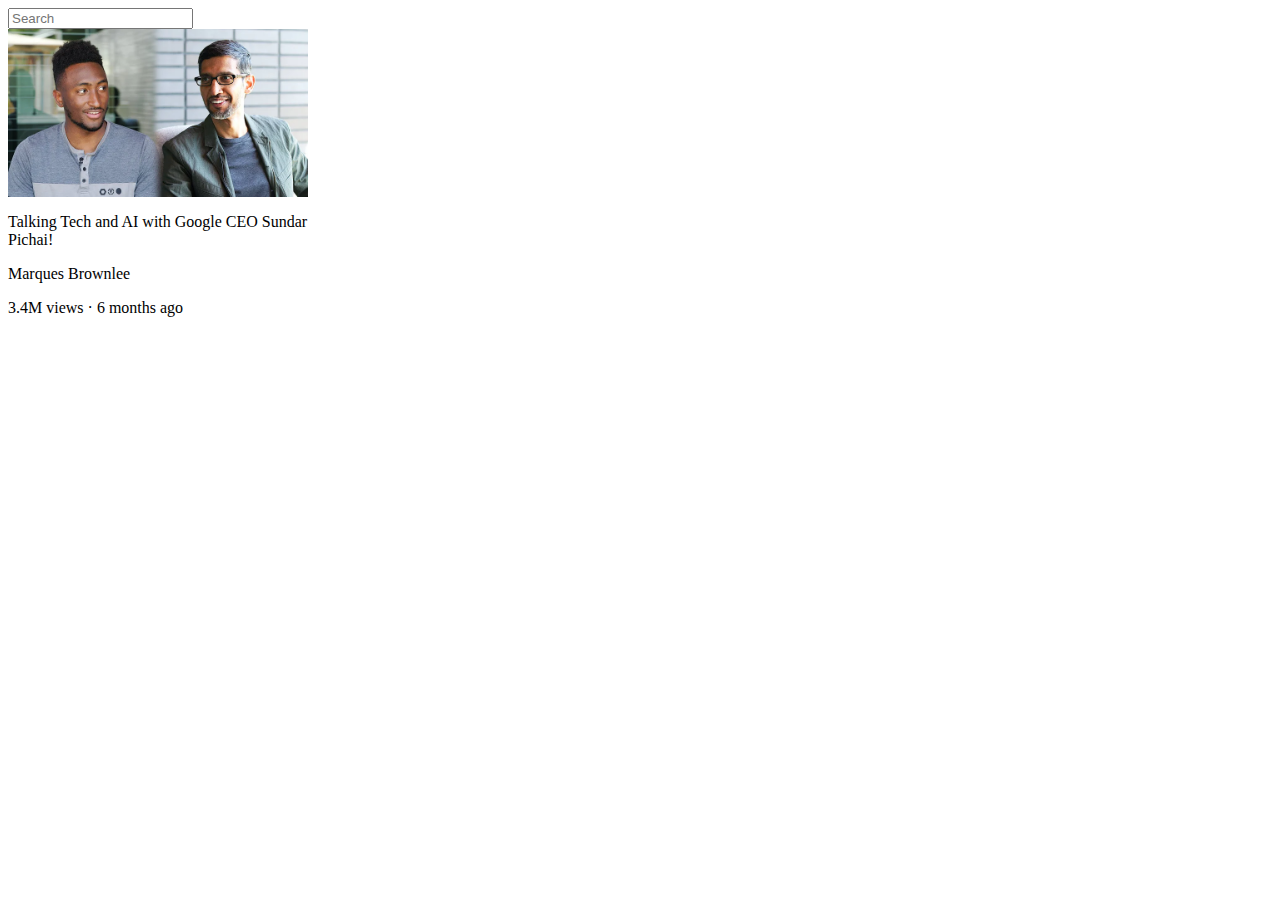
==== youtube/index.html @ 54440140 "image show and display property" ====
<!DOCTYPE html>
<html lang="en">
  <head>
    <meta charset="UTF-8" />
    <meta name="viewport" content="width=device-width, initial-scale=1.0" />
    <title>Youtube</title>
    <link rel="stylesheet" href="./css/style.css" />
  </head>
  <body>
    <input class="search-bar" type="text" placeholder="Search" name="search" />
    <div class="video-preview">
      <img class="thumbnail" src="./img/thumbnail-1.webp" alt="thumbnail" />
      <p class="video-title">
        Talking Tech and AI with Google CEO Sundar Pichai!
      </p>
      <p class="video-author">Marques Brownlee</p>
      <p class="video-stats">3.4M views &#183; 6 months ago</p>
    </div>
  </body>
</html>
---- youtube/css/style.css ----
.search-bar {
  display: block;
}

.video-preview {
  width: 300px;
  display: inline-block;
}
.thumbnail {
  width: 300px;
  display: block;
  /* height: 300px;
  object-fit: contain;
  object-position: top;
  border: 1px solid red; */
}

.video-title {
  width: 300px;
}
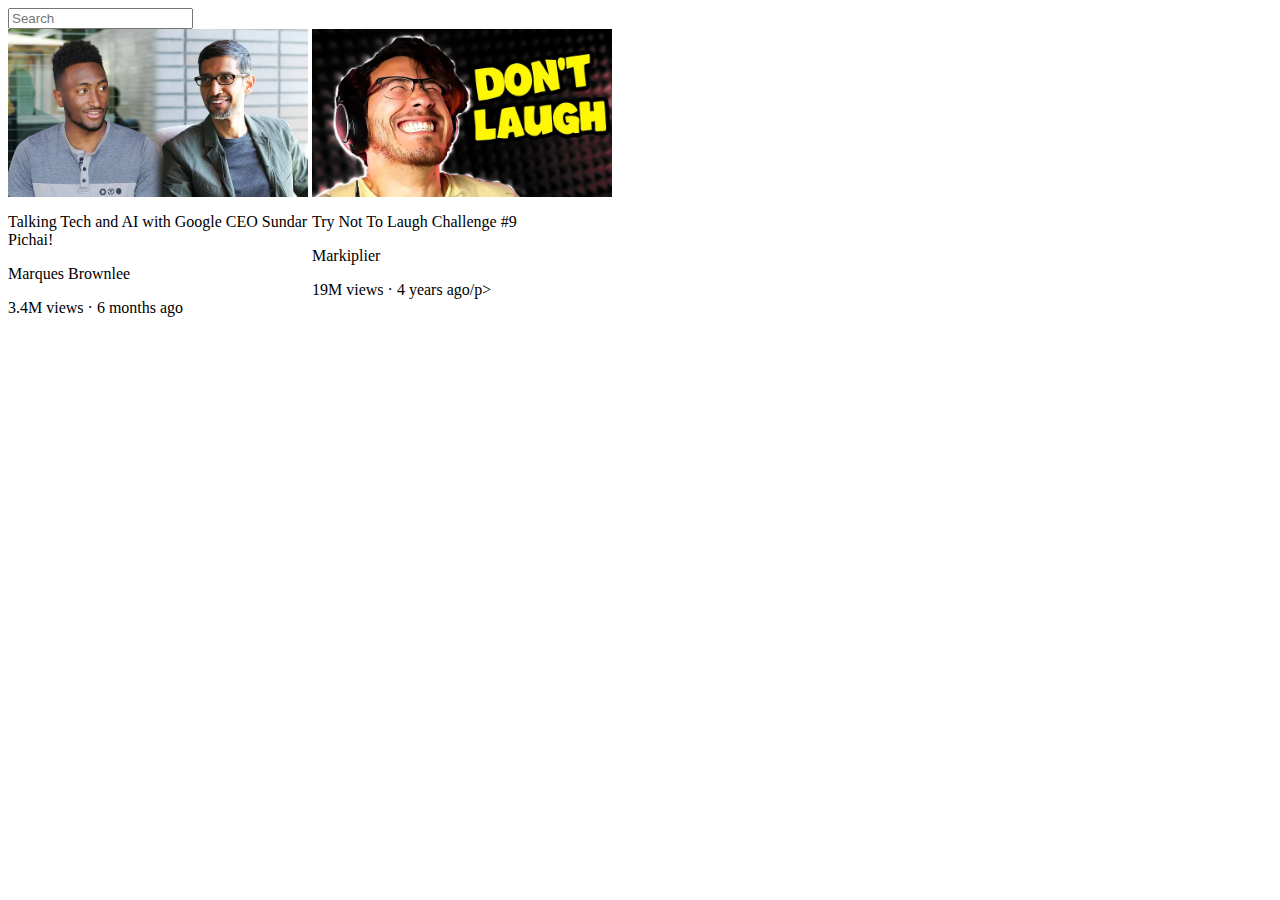
==== commit 83b3850b: "vertical allign top" ====
--- a/youtube/index.html
+++ b/youtube/index.html
@@ -16,5 +16,12 @@
       <p class="video-author">Marques Brownlee</p>
       <p class="video-stats">3.4M views &#183; 6 months ago</p>
     </div>
+
+    <div class="video-preview">
+      <img class="thumbnail" src="./img/thumbnail-2.webp" alt="thumbnail" />
+      <p class="video-title">Try Not To Laugh Challenge #9</p>
+      <p class="video-author">Markiplier</p>
+      <p class="video-stats">19M views &#183; 4 years ago/p></p>
+    </div>
   </body>
 </html>
--- a/youtube/css/style.css
+++ b/youtube/css/style.css
@@ -5,6 +5,7 @@
 .video-preview {
   width: 300px;
   display: inline-block;
+  vertical-align: top;
 }
 .thumbnail {
   width: 300px;
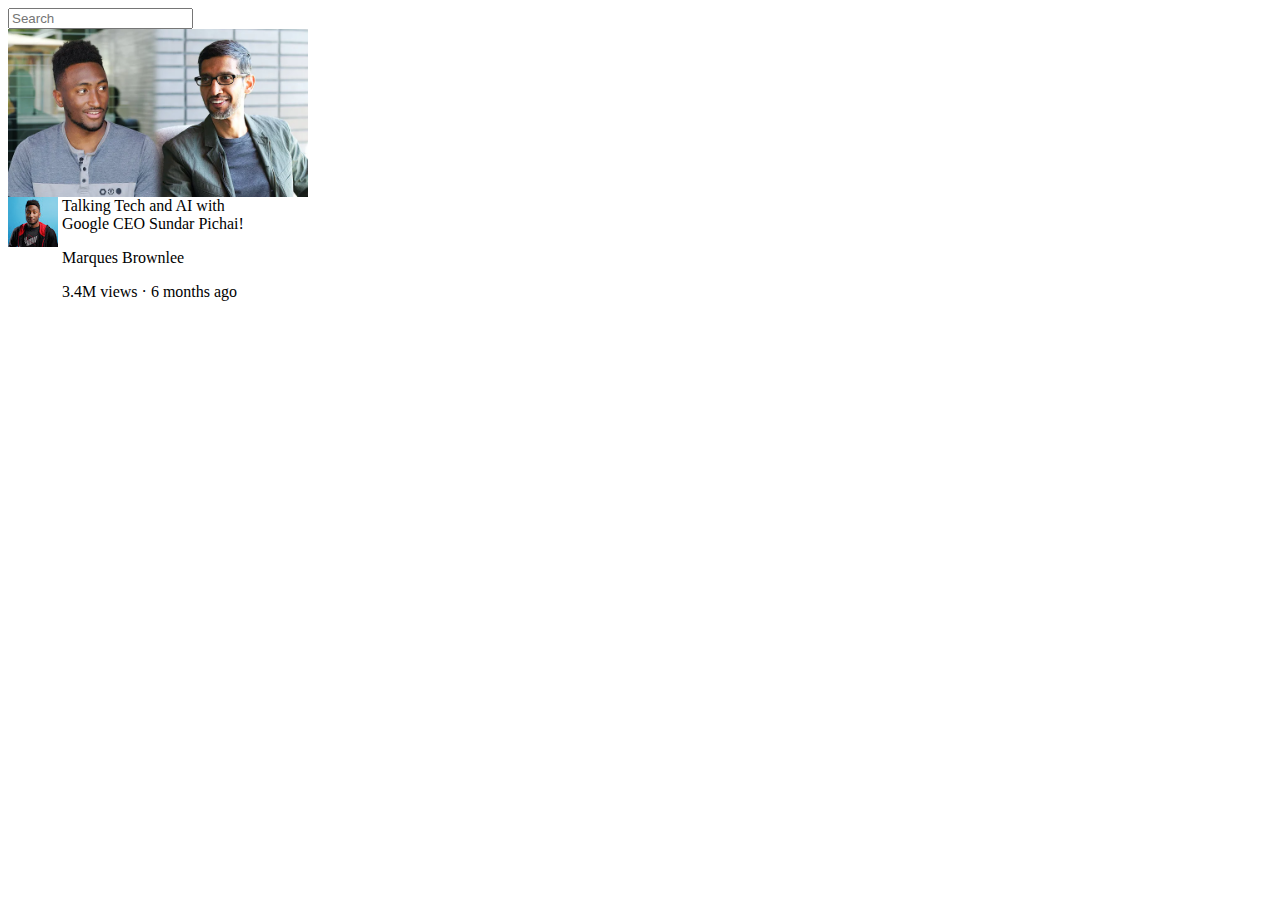
==== commit c94ed41d: "youtube card nested layout done" ====
--- a/youtube/index.html
+++ b/youtube/index.html
@@ -9,19 +9,25 @@
   <body>
     <input class="search-bar" type="text" placeholder="Search" name="search" />
     <div class="video-preview">
-      <img class="thumbnail" src="./img/thumbnail-1.webp" alt="thumbnail" />
-      <p class="video-title">
-        Talking Tech and AI with Google CEO Sundar Pichai!
-      </p>
-      <p class="video-author">Marques Brownlee</p>
-      <p class="video-stats">3.4M views &#183; 6 months ago</p>
-    </div>
-
-    <div class="video-preview">
-      <img class="thumbnail" src="./img/thumbnail-2.webp" alt="thumbnail" />
-      <p class="video-title">Try Not To Laugh Challenge #9</p>
-      <p class="video-author">Markiplier</p>
-      <p class="video-stats">19M views &#183; 4 years ago/p></p>
+      <div>
+        <img class="thumbnail" src="./img/thumbnail-1.webp" alt="thumbnail" />
+      </div>
+      <div>
+        <div class="channel-picture">
+          <img
+            class="profile-picture"
+            src="./img/channel-1.jpeg"
+            alt="profile"
+          />
+        </div>
+        <div class="video-info">
+          <p class="video-title">
+            Talking Tech and AI with Google CEO Sundar Pichai!
+          </p>
+          <p class="video-author">Marques Brownlee</p>
+          <p class="video-stats">3.4M views &#183; 6 months ago</p>
+        </div>
+      </div>
     </div>
   </body>
 </html>
--- a/youtube/css/style.css
+++ b/youtube/css/style.css
@@ -6,6 +6,7 @@
   width: 300px;
   display: inline-block;
   vertical-align: top;
+  margin-right: 15px;
 }
 .thumbnail {
   width: 300px;
@@ -16,6 +17,20 @@
   border: 1px solid red; */
 }
 
+.channel-picture {
+  display: inline-block;
+  width: 50px;
+  vertical-align: top;
+}
+.profile-picture {
+  width: 100%;
+}
+
+.video-info {
+  display: inline-block;
+  width: 200px;
+}
+
 .video-title {
-  width: 300px;
+  margin-top: 0;
 }
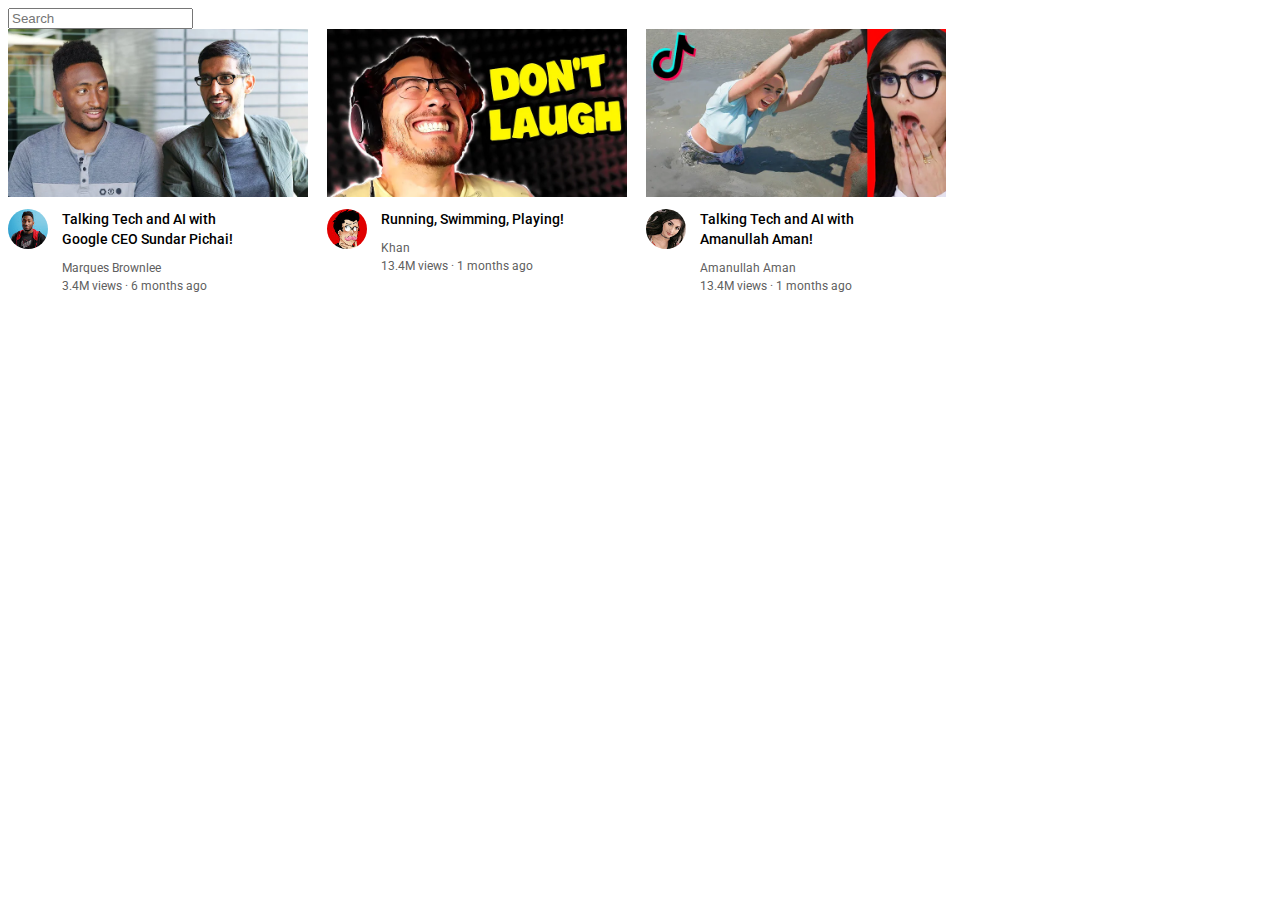
==== commit bc6f63cd: "youtube nested layouts done" ====
--- a/youtube/index.html
+++ b/youtube/index.html
@@ -4,12 +4,18 @@
     <meta charset="UTF-8" />
     <meta name="viewport" content="width=device-width, initial-scale=1.0" />
     <title>Youtube</title>
+    <link rel="preconnect" href="https://fonts.googleapis.com" />
+    <link rel="preconnect" href="https://fonts.gstatic.com" crossorigin />
+    <link
+      href="https://fonts.googleapis.com/css2?family=Roboto:wght@400;500;700&display=swap"
+      rel="stylesheet"
+    />
     <link rel="stylesheet" href="./css/style.css" />
   </head>
   <body>
     <input class="search-bar" type="text" placeholder="Search" name="search" />
     <div class="video-preview">
-      <div>
+      <div class="thumbnail-row">
         <img class="thumbnail" src="./img/thumbnail-1.webp" alt="thumbnail" />
       </div>
       <div>
@@ -29,5 +35,45 @@
         </div>
       </div>
     </div>
+
+    <div class="video-preview">
+      <div class="thumbnail-row">
+        <img class="thumbnail" src="./img/thumbnail-2.webp" alt="thumbnail" />
+      </div>
+      <div>
+        <div class="channel-picture">
+          <img
+            class="profile-picture"
+            src="./img/channel-2.jpeg"
+            alt="profile"
+          />
+        </div>
+        <div class="video-info">
+          <p class="video-title">Running, Swimming, Playing!</p>
+          <p class="video-author">Khan</p>
+          <p class="video-stats">13.4M views &#183; 1 months ago</p>
+        </div>
+      </div>
+    </div>
+
+    <div class="video-preview">
+      <div class="thumbnail-row">
+        <img class="thumbnail" src="./img/thumbnail-3.webp" alt="thumbnail" />
+      </div>
+      <div>
+        <div class="channel-picture">
+          <img
+            class="profile-picture"
+            src="./img/channel-3.jpeg"
+            alt="profile"
+          />
+        </div>
+        <div class="video-info">
+          <p class="video-title">Talking Tech and AI with Amanullah Aman!</p>
+          <p class="video-author">Amanullah Aman</p>
+          <p class="video-stats">13.4M views &#183; 1 months ago</p>
+        </div>
+      </div>
+    </div>
   </body>
 </html>
--- a/youtube/css/style.css
+++ b/youtube/css/style.css
@@ -1,5 +1,14 @@
+p {
+  font-family: Roboto, Arial;
+  margin-top: 0;
+  margin-bottom: 0;
+}
 .search-bar {
   display: block;
+}
+
+.thumbnail-row {
+  margin-bottom: 12px;
 }
 
 .video-preview {
@@ -23,7 +32,8 @@
   vertical-align: top;
 }
 .profile-picture {
-  width: 100%;
+  width: 40px;
+  border-radius: 50px;
 }
 
 .video-info {
@@ -33,4 +43,18 @@
 
 .video-title {
   margin-top: 0;
+  font-size: 14px;
+  font-weight: 500;
+  line-height: 20px;
+  margin-bottom: 12px;
 }
+
+.video-author,
+.video-stats {
+  font-size: 12px;
+  color: rgb(96, 96, 96);
+}
+
+.video-author {
+  margin-bottom: 4px;
+}
